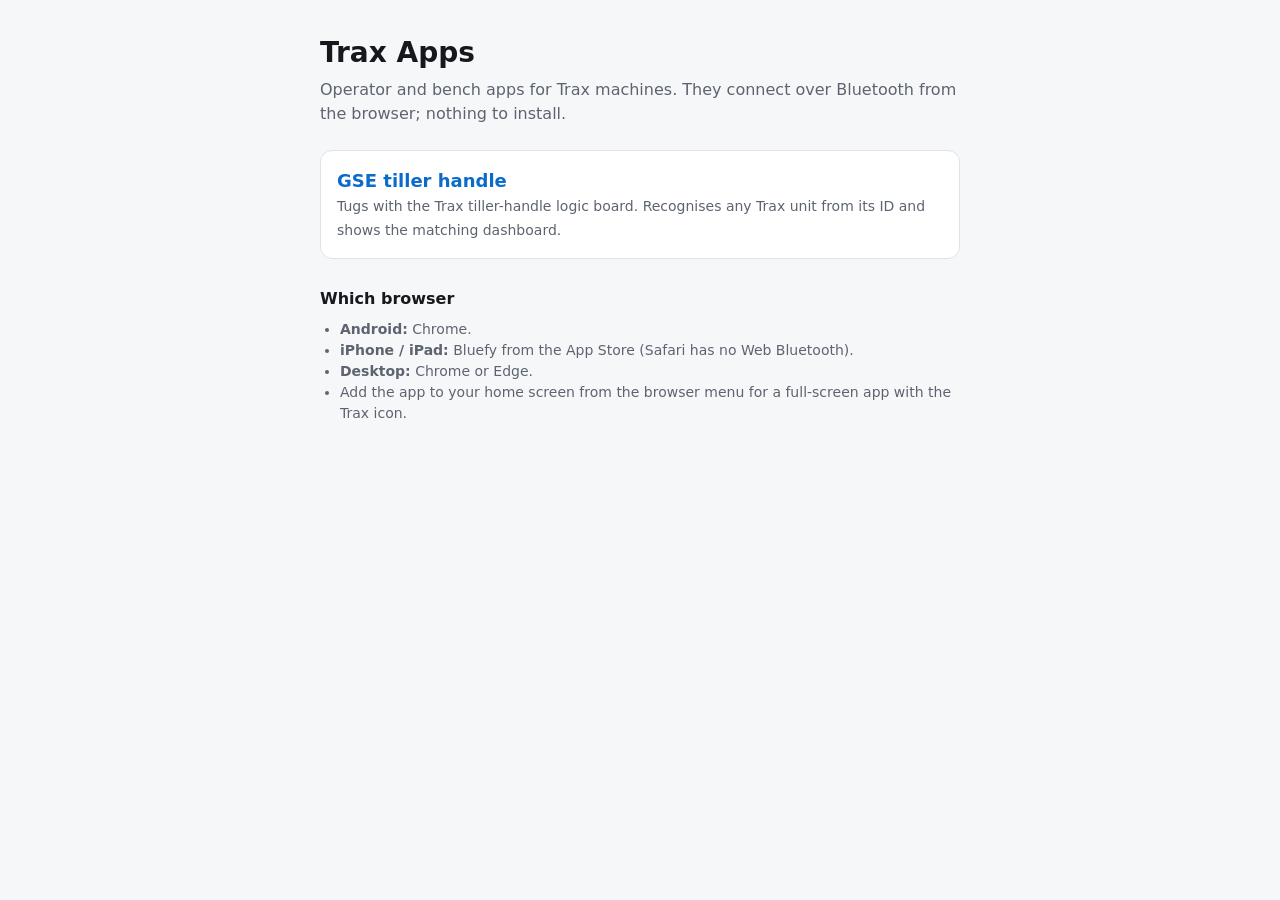
==== index.html @ fd64b325 "gse: publish from firmware e26b1cc" ====
<!doctype html>
<html lang="en">
<head>
<meta charset="utf-8">
<meta name="viewport" content="width=device-width, initial-scale=1">
<title>Trax Apps</title>
<meta name="description" content="Web apps for Trax machines. Bluetooth from the browser, nothing to install.">
<style>
  :root { --bg: #f6f7f9; --fg: #16181d; --muted: #5d6470; --card: #ffffff; --line: #dfe3e8; --accent: #0b6bcb; }
  @media (prefers-color-scheme: dark) {
    :root:not([data-theme="light"]) { --bg: #101216; --fg: #e8eaee; --muted: #9aa3ad; --card: #181b21; --line: #2a2f37; --accent: #5aa9ff; }
  }
  :root[data-theme="dark"] { --bg: #101216; --fg: #e8eaee; --muted: #9aa3ad; --card: #181b21; --line: #2a2f37; --accent: #5aa9ff; }
  body { margin: 0; background: var(--bg); color: var(--fg); font: 16px/1.5 system-ui, -apple-system, "Segoe UI", Roboto, sans-serif; }
  main { max-width: 640px; margin: 0 auto; padding: 32px 16px 48px; }
  h1 { font-size: 28px; margin: 0 0 4px; }
  p.lead { color: var(--muted); margin: 0 0 24px; }
  a.app { display: block; background: var(--card); border: 1px solid var(--line); border-radius: 12px; padding: 16px; text-decoration: none; color: inherit; margin-bottom: 12px; }
  a.app:hover { border-color: var(--accent); }
  a.app strong { display: block; font-size: 18px; color: var(--accent); }
  a.app span { color: var(--muted); font-size: 14px; }
  h2 { font-size: 16px; margin: 28px 0 8px; }
  ul { margin: 0; padding-left: 20px; color: var(--muted); font-size: 14px; }
  code { font-size: 13px; }
</style>
</head>
<body>
<main>
  <h1>Trax Apps</h1>
  <p class="lead">Operator and bench apps for Trax machines. They connect over Bluetooth from the browser; nothing to install.</p>

  <a class="app" href="gse/">
    <strong>GSE tiller handle</strong>
    <span>Tugs with the Trax tiller-handle logic board. Recognises any Trax unit from its ID and shows the matching dashboard.</span>
  </a>

  <h2>Which browser</h2>
  <ul>
    <li><b>Android:</b> Chrome.</li>
    <li><b>iPhone / iPad:</b> Bluefy from the App Store (Safari has no Web Bluetooth).</li>
    <li><b>Desktop:</b> Chrome or Edge.</li>
    <li>Add the app to your home screen from the browser menu for a full-screen app with the Trax icon.</li>
  </ul>
</main>
</body>
</html>
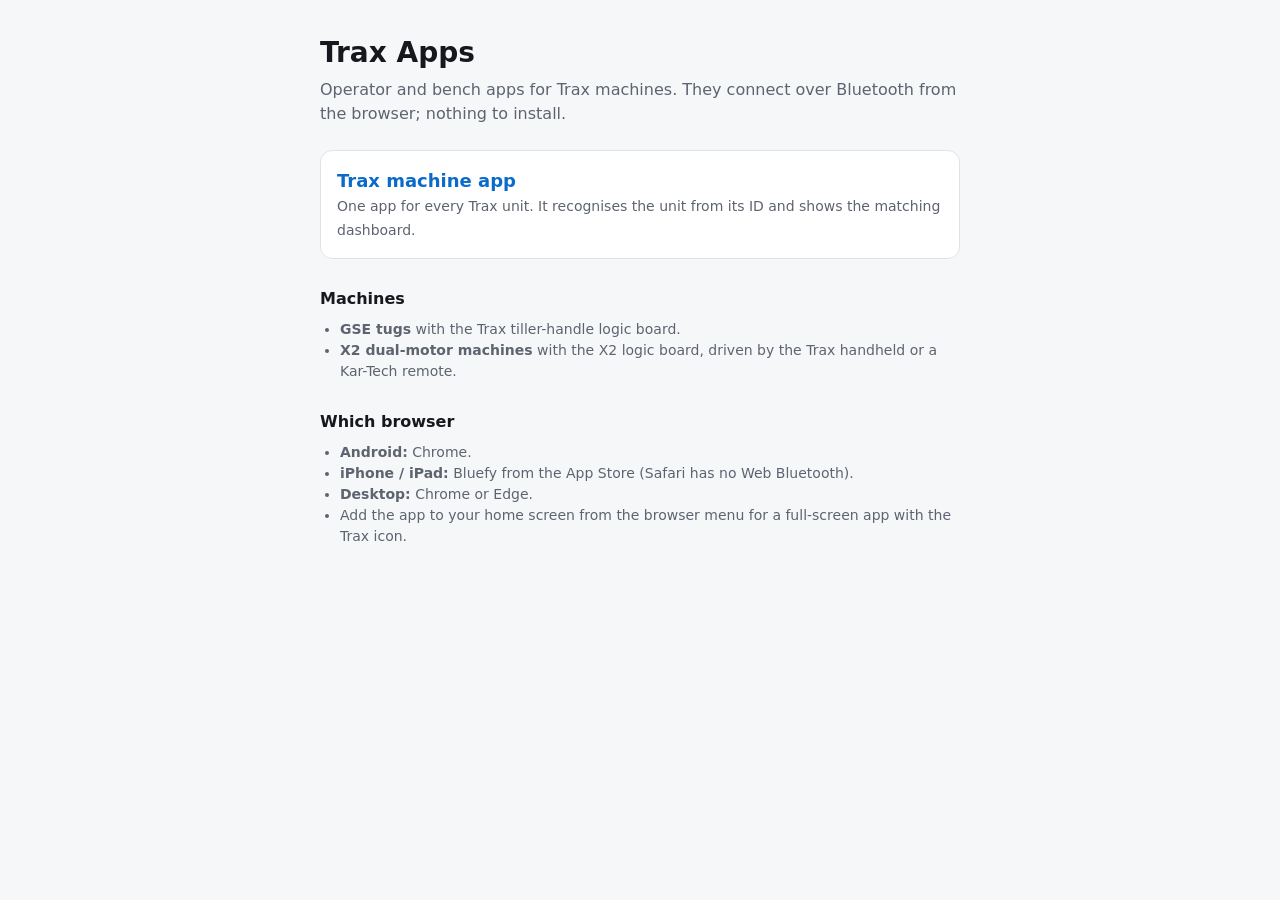
==== commit 78a331d3: "gse: publish from firmware 456ec9e" ====
--- a/index.html
+++ b/index.html
@@ -30,9 +30,15 @@
   <p class="lead">Operator and bench apps for Trax machines. They connect over Bluetooth from the browser; nothing to install.</p>
 
   <a class="app" href="gse/">
-    <strong>GSE tiller handle</strong>
-    <span>Tugs with the Trax tiller-handle logic board. Recognises any Trax unit from its ID and shows the matching dashboard.</span>
+    <strong>Trax machine app</strong>
+    <span>One app for every Trax unit. It recognises the unit from its ID and shows the matching dashboard.</span>
   </a>
+
+  <h2>Machines</h2>
+  <ul>
+    <li><b>GSE tugs</b> with the Trax tiller-handle logic board.</li>
+    <li><b>X2 dual-motor machines</b> with the X2 logic board, driven by the Trax handheld or a Kar-Tech remote.</li>
+  </ul>
 
   <h2>Which browser</h2>
   <ul>
